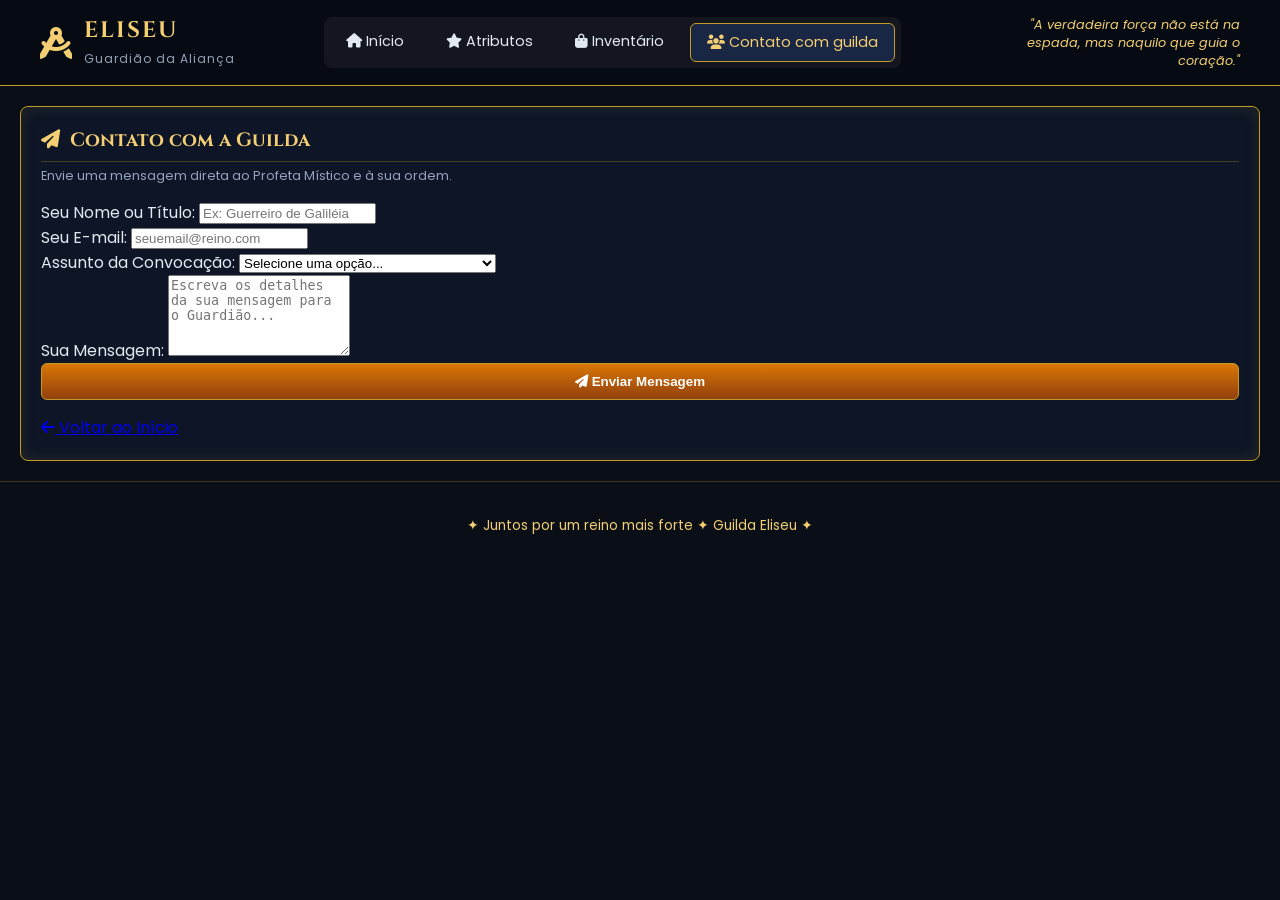
==== contato.html @ ac47299a "Add files via upload" ====
<!DOCTYPE html>
<html lang="pt-BR">
<head>
    <meta charset="UTF-8">
    <meta name="viewport" content="width=device-width, initial-scale=1.0">
    <title>Contato com a Guilda — Eliseu</title>
    <!-- Font Awesome -->
    <link rel="stylesheet" href="https://cdnjs.cloudflare.com/ajax/libs/font-awesome/6.4.0/css/all.min.css">
    <!-- Google Fonts -->
    <link href="https://fonts.googleapis.com/css2?family=Cinzel:wght@500;700&family=Poppins:wght@300;400;600&display=swap" rel="stylesheet">
    <link rel="stylesheet" href="style.css">
</head>
<body>

  <!-- CABEÇALHO -->
  <header class="header-principal">
    <div class="logo">
      <i class="fa-solid fa-compass-drafting"></i>
      <div>
        <span class="nome-logo">ELISEU</span>
        <span class="subtitulo-logo">Guardião da Aliança</span>
      </div>
    </div>
    
    <nav class="menu-navegacao">
      <a href="index.html#sobre" class="link-nav"><i class="fa-solid fa-house"></i> Início</a>
      <a href="index.html#atributos" class="link-nav"><i class="fa-solid fa-star"></i> Atributos</a>
      <a href="index.html#inventario" class="link-nav"><i class="fa-solid fa-bag-shopping"></i> Inventário</a>
      <a href="contato.html" class="link-nav ativo"><i class="fa-solid fa-users"></i> Contato com guilda</a>
    </nav>

    <div class="citacao-topo">
      "A verdadeira força não está na espada, mas naquilo que guia o coração."
    </div>
  </header>

  <main class="conteudo-principal">
    <section class="bloco-card card-moldura guilda-bloco">
      
      <h2><i class="fa-solid fa-paper-plane"></i> Contato com a Guilda</h2>
      <p class="guilda-sub">Envie uma mensagem direta ao Profeta Místico e à sua ordem.</p>

     <!-- 1. COLE O IFRAME AQUI (ANTES DO FORM) -->
    <iframe name="iframe-envio" style="display:none;" onload="if(window.formularioEnviado){ document.getElementById('form-guilda').reset(); alert('Mensagem enviada com sucesso!'); }"></iframe>

    <!-- 2. ALTERE A TAG FORM PARA FICAR COM TARGET E ID -->
    <form id="form-guilda" action="https://formspree.io/f/seu_id_aqui" method="POST" target="iframe-envio" onclick="window.formularioEnviado = true;" class="form-guilda">
      
      <div class="campo">
        <label for="nome">Seu Nome ou Título:</label>
        <input type="text" id="nome" name="nome" placeholder="Ex: Guerreiro de Galiléia" required>
      </div>

      <div class="campo">
        <label for="email">Seu E-mail:</label>
        <input type="email" id="email" name="email" placeholder="seuemail@reino.com" required>
      </div>

      <div class="campo">
        <label for="assunto">Assunto da Convocação:</label>
        <select id="assunto" name="assunto" required>
          <option value="" disabled selected>Selecione uma opção...</option>
          <option value="Pedido de Cura">Pedido de Cura e Purificação</option>
          <option value="Proposta de Aliança">Proposta de Aliança entre Guildas</option>
          <option value="Aviso de Perigo">Aviso de Perigo Ameaçando o Reino</option>
          <option value="Solicitação de Recursos">Solicitação de Recursos e Mantimentos</option>
          <option value="Outro Assunto">Outro Assunto</option>
        </select>
      </div>

      <div class="campo">
        <label for="mensagem">Sua Mensagem:</label>
        <textarea id="mensagem" name="mensagem" rows="5" placeholder="Escreva os detalhes da sua mensagem para o Guardião..." required></textarea>
      </div>

      <div class="botoes-formulario">
        <button type="submit" class="btn-guilda">
          <i class="fa-solid fa-paper-plane"></i> Enviar Mensagem
        </button>
        <a href="index.html#guilda" class="btn-guilda-voltar">
          <i class="fa-solid fa-arrow-left"></i> Voltar ao Início
        </a>
      </div>

    </form>
  </section>
</main>

  <!-- RODAPÉ -->
  <footer class="rodape-principal">
    <p>✦ Juntos por um reino mais forte ✦ Guilda Eliseu ✦</p>
  </footer>

</body>
</html>
---- style.css ----
:root {
    --bg-fundo: #090e17;
    --cor-card: #0d1527;
    --cor-borda-dourada: #c59b27;
    --cor-texto-dourado: #f3ce72;
    --cor-texto-principal: #e2e8f0;
    --cor-texto-mutado: #94a3b8;
}

html {
    scroll-behavior: smooth;
}

body {
    margin: 0;
    padding: 0;
    background-color: var(--bg-fundo);
    color: var(--cor-texto-principal);
    font-family: 'Poppins', sans-serif;
}

/* CABEÇALHO */
.header-principal {
    display: flex;
    justify-content: space-between;
    align-items: center;
    padding: 15px 40px;
    background: #060a12;
    border-bottom: 1px solid var(--cor-borda-dourada);
}

.logo {
    display: flex;
    align-items: center;
    gap: 12px;
    color: var(--cor-texto-dourado);
}

.logo i {
    font-size: 2rem;
}

.nome-logo {
    font-family: 'Cinzel', serif;
    font-size: 1.4rem;
    font-weight: 700;
    letter-spacing: 2px;
    display: block;
}

.subtitulo-logo {
    font-size: 0.75rem;
    color: var(--cor-texto-mutado);
    letter-spacing: 1px;
}

.menu-navegacao {
    display: flex;
    gap: 10px;
    background: rgba(255, 255, 255, 0.05);
    padding: 6px;
    border-radius: 8px;
}

.link-nav {
    color: var(--cor-texto-principal);
    text-decoration: none;
    padding: 8px 16px;
    border-radius: 6px;
    font-size: 0.9rem;
    transition: 0.3s;
}

.link-nav.ativo, .link-nav:hover {
    background: #1a2744;
    color: var(--cor-texto-dourado);
    border: 1px solid var(--cor-borda-dourada);
}

.citacao-topo {
    font-size: 0.8rem;
    font-style: italic;
    color: var(--cor-texto-dourado);
    max-width: 250px;
    text-align: right;
}

/* CONTEÚDO MAIN */
.conteudo-principal {
    max-width: 1300px;
    margin: 20px auto;
    padding: 0 20px;
    display: flex;
    flex-direction: column;
    gap: 20px;
}

/* MOLDURA DOURADA ESTILO JOGO */
.card-moldura {
    background: var(--cor-card);
    border: 1px solid var(--cor-borda-dourada);
    border-radius: 8px;
    padding: 20px;
    box-shadow: inset 0 0 15px rgba(197, 155, 39, 0.15);
    position: relative;
}

.card-moldura h2 {
    font-family: 'Cinzel', serif;
    color: var(--cor-texto-dourado);
    font-size: 1.2rem;
    margin-top: 0;
    margin-bottom: 15px;
    display: flex;
    align-items: center;
    gap: 10px;
    border-bottom: 1px solid rgba(197, 155, 39, 0.3);
    padding-bottom: 8px;
}

/* HERO SECTION */
.hero-banner {
    position: relative;
    height: 300px;
    border-radius: 10px;
    overflow: hidden;
    border: 1px solid var(--cor-borda-dourada);
}

.hero-img-bg {
    width: 100%;
    height: 100%;
    object-fit: cover;
    object-position: top;
}

.hero-overlay {
    position: absolute;
    inset: 0;
    background: linear-gradient(90deg, rgba(9, 14, 23, 0.95) 30%, rgba(9, 14, 23, 0.4) 100%);
}

.hero-info {
    position: absolute;
    top: 30px;
    left: 40px;
    max-width: 600px;
}

.hero-titulo {
    font-family: 'Cinzel', serif;
    font-size: 2.5rem;
    color: var(--cor-texto-dourado);
    margin: 0;
    letter-spacing: 2px;
}

.hero-subtitulo {
    font-size: 1.1rem;
    color: #cbd5e1;
    margin-top: -5px;
    margin-bottom: 20px;
}

.hero-tags {
    display: flex;
    gap: 15px;
    margin-bottom: 20px;
}

.tag-item {
    background: rgba(13, 21, 39, 0.8);
    border: 1px solid var(--cor-borda-dourada);
    padding: 8px 12px;
    border-radius: 6px;
    display: flex;
    align-items: center;
    gap: 10px;
}

.tag-item i {
    color: var(--cor-texto-dourado);
    font-size: 1.2rem;
}

.tag-item small {
    display: block;
    font-size: 0.65rem;
    color: var(--cor-texto-mutado);
}

.tag-item strong {
    font-size: 0.85rem;
}

.citacao-hero {
    font-style: italic;
    color: var(--cor-texto-dourado);
    border-left: 2px solid var(--cor-borda-dourada);
    padding-left: 10px;
    margin: 0;
    font-size: 0.9rem;
}

/* SEÇÕES DUPLAS */
.secao-dupla-topo, .secao-dupla-meio, .secao-dupla-baixo {
    display: grid;
    gap: 20px;
}

.secao-dupla-topo { grid-template-columns: 1fr 1.5fr; }
.secao-dupla-meio { grid-template-columns: 2fr 1fr; }
.secao-dupla-baixo { grid-template-columns: 2fr 1fr; }

/* SOBRE HERÓI */
.sobre-conteudo {
    display: flex;
    gap: 15px;
}

.sobre-img-box {
    width: 120px;
    height: 150px;
    border: 1px solid var(--cor-borda-dourada);
    border-radius: 6px;
    overflow: hidden;
    flex-shrink: 0;
}

.sobre-img-box img {
    width: 100%;
    height: 100%;
    object-fit: cover;
}

.sobre-texto p {
    font-size: 0.85rem;
    line-height: 1.4;
    color: #cbd5e1;
    margin: 0 0 10px 0;
}

/* ATRIBUTOS & HABILIDADES */
.grid-atributos-habilidades {
    display: grid;
    grid-template-columns: 1fr 1fr;
    gap: 20px;
}

.coluna-atributos h3, .coluna-habilidades h3 {
    font-size: 0.95rem;
    color: var(--cor-texto-dourado);
    margin-bottom: 12px;
}

.item-bar {
    margin-bottom: 10px;
}

.bar-info {
    display: flex;
    justify-content: space-between;
    font-size: 0.8rem;
    margin-bottom: 4px;
}

.bar-bg {
    background: #1e293b;
    height: 8px;
    border-radius: 4px;
    overflow: hidden;
}

.bar-fill { height: 100%; border-radius: 4px; }
.bar-fill.blue { background: #3b82f6; }
.bar-fill.purple { background: #a855f7; }
.bar-fill.green { background: #22c55e; }
.bar-fill.orange { background: #f97316; }
.bar-fill.orange-light { background: #fb923c; }
.bar-fill.teal { background: #14b8a6; }
.bar-fill.red { background: #ef4444; }

/* CORES DOS ÍCONES */
.icon-blue { color: #3b82f6; }
.icon-purple { color: #a855f7; }
.icon-green { color: #22c55e; }
.icon-orange { color: #f97316; }
.icon-orange-light { color: #fb923c; }
.icon-teal { color: #14b8a6; }
.icon-red { color: #ef4444; }

/* HABILIDADES */
.hab-item {
    display: flex;
    align-items: center;
    gap: 10px;
    margin-bottom: 10px;
}

.hab-icon {
    width: 35px;
    height: 35px;
    border-radius: 50%;
    display: flex;
    align-items: center;
    justify-content: center;
    border: 1px solid #ffffff44;
    flex-shrink: 0;
}

.blue-bg { background: #1e3a8a; color: #60a5fa; }
.yellow-bg { background: #78350f; color: #fde047; }
.shield-bg { background: #1e293b; color: #94a3b8; }
.purple-bg { background: #581c87; color: #c084fc; }
.green-bg { background: #14532d; color: #4ade80; }

.hab-item strong {
    display: block;
    font-size: 0.85rem;
    color: var(--cor-texto-dourado);
}

.hab-item p {
    margin: 0;
    font-size: 0.75rem;
    color: var(--cor-texto-mutado);
}

/* CARDS DE 4 COLUNAS (INVENTÁRIO E CONQUISTAS) */
.grid-4-colunas {
    display: grid;
    grid-template-columns: repeat(4, 1fr);
    gap: 12px;
}

.card-item-prototipo {
    background: #0a111e;
    border: 1px solid rgba(197, 155, 39, 0.4);
    border-radius: 6px;
    padding: 12px;
    text-align: center;
    display: flex;
    flex-direction: column;
    align-items: center;
}

.img-box-prototipo {
    width: 70px;
    height: 70px;
    margin-bottom: 8px;
}

.img-box-prototipo img {
    width: 100%;
    height: 100%;
    object-fit: contain;
}

.card-item-prototipo h3 {
    font-size: 0.85rem;
    color: var(--cor-texto-principal);
    margin: 4px 0;
}

.raridade {
    font-size: 0.7rem;
    font-weight: bold;
}
.raridade.lendario { color: #f59e0b; }
.raridade.raro { color: #3b82f6; }
.raridade.epico { color: #a855f7; }

.estrelas {
    color: #f59e0b;
    font-size: 0.7rem;
    margin-bottom: 6px;
}

.card-item-prototipo p {
    font-size: 0.7rem;
    color: var(--cor-texto-mutado);
    line-height: 1.2;
    margin: 0;
}

.icon-conquista {
    width: 50px;
    height: 50px;
    border: 1px solid var(--cor-borda-dourada);
    border-radius: 50%;
    display: flex;
    align-items: center;
    justify-content: center;
    font-size: 1.2rem;
    color: var(--cor-texto-dourado);
    margin-bottom: 8px;
    background: #111c30;
}

/* STATUS */
.status-lista {
    display: flex;
    flex-direction: column;
    gap: 15px;
}

.status-row {
    display: flex;
    align-items: center;
    gap: 12px;
}

.status-row i {
    font-size: 1.2rem;
}

.status-bar-container {
    flex: 1;
}

.status-head {
    display: flex;
    justify-content: space-between;
    font-size: 0.8rem;
    margin-bottom: 4px;
}

/* GUILDA */
.guilda-sub {
    font-size: 0.8rem;
    color: var(--cor-texto-mutado);
    margin-top: -10px;
    margin-bottom: 15px;
}

.btn-guilda {
    width: 100%;
    padding: 10px;
    background: linear-gradient(180deg, #d97706, #92400e);
    border: 1px solid var(--cor-borda-dourada);
    border-radius: 6px;
    color: white;
    font-weight: bold;
    cursor: pointer;
    margin-bottom: 15px;
}

.links-guilda-grid {
    display: flex;
    justify-content: space-between;
}

.link-guilda-item {
    display: flex;
    align-items: center;
    gap: 8px;
    color: var(--cor-texto-principal);
    text-decoration: none;
}

.link-guilda-item i {
    font-size: 1.2rem;
    color: var(--cor-texto-dourado);
}

.link-guilda-item strong {
    display: block;
    font-size: 0.8rem;
}

.link-guilda-item small {
    color: var(--cor-texto-mutado);
    font-size: 0.65rem;
}

/* RODAPÉ */
.rodape-principal {
    text-align: center;
    padding: 20px;
    border-top: 1px solid rgba(197, 155, 39, 0.3);
    color: var(--cor-texto-dourado);
    font-size: 0.85rem;
    margin-top: 20px;
}
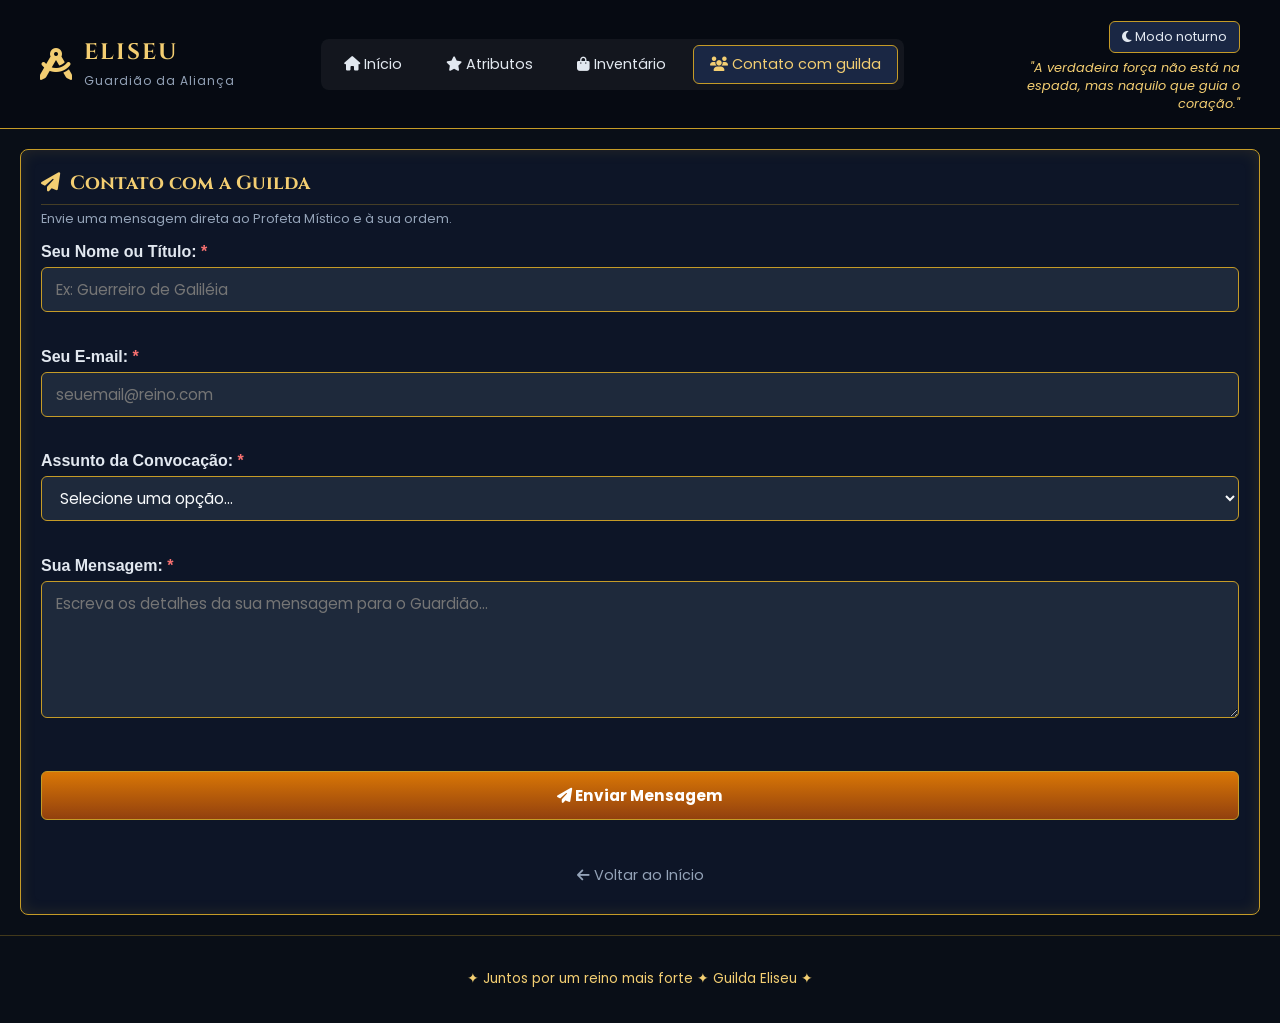
==== commit a11695b3: "Update contato.html" ====
--- a/contato.html
+++ b/contato.html
@@ -21,75 +21,89 @@
         <span class="subtitulo-logo">Guardião da Aliança</span>
       </div>
     </div>
-    
-    <nav class="menu-navegacao">
+
+    <!-- Botão hambúrguer (visível só em telas pequenas) -->
+    <button type="button" id="btn-menu" class="btn-menu" aria-label="Abrir menu" aria-expanded="false" aria-controls="menu-nav">
+      <i class="fa-solid fa-bars"></i>
+    </button>
+
+    <nav id="menu-nav" class="menu-navegacao">
       <a href="index.html#sobre" class="link-nav"><i class="fa-solid fa-house"></i> Início</a>
       <a href="index.html#atributos" class="link-nav"><i class="fa-solid fa-star"></i> Atributos</a>
       <a href="index.html#inventario" class="link-nav"><i class="fa-solid fa-bag-shopping"></i> Inventário</a>
       <a href="contato.html" class="link-nav ativo"><i class="fa-solid fa-users"></i> Contato com guilda</a>
     </nav>
 
-    <div class="citacao-topo">
-      "A verdadeira força não está na espada, mas naquilo que guia o coração."
+    <div class="header-direita">
+      <span id="saudacao" class="saudacao" aria-live="polite"></span>
+      <button type="button" id="btn-tema" class="btn-tema" aria-pressed="false"><i class="fa-solid fa-moon"></i> <span>Modo noturno</span></button>
+      <div class="citacao-topo">"A verdadeira força não está na espada, mas naquilo que guia o coração."</div>
     </div>
   </header>
 
   <main class="conteudo-principal">
     <section class="bloco-card card-moldura guilda-bloco">
-      
+
       <h2><i class="fa-solid fa-paper-plane"></i> Contato com a Guilda</h2>
       <p class="guilda-sub">Envie uma mensagem direta ao Profeta Místico e à sua ordem.</p>
 
-     <!-- 1. COLE O IFRAME AQUI (ANTES DO FORM) -->
-    <iframe name="iframe-envio" style="display:none;" onload="if(window.formularioEnviado){ document.getElementById('form-guilda').reset(); alert('Mensagem enviada com sucesso!'); }"></iframe>
+      <!-- novalidate: desliga a validação padrão do navegador; quem valida é o JavaScript -->
+      <form id="form-guilda" class="form-guilda" action="https://formspree.io/f/mppdzrov" method="POST" novalidate>
 
-    <!-- 2. ALTERE A TAG FORM PARA FICAR COM TARGET E ID -->
-    <form id="form-guilda" action="https://formspree.io/f/seu_id_aqui" method="POST" target="iframe-envio" onclick="window.formularioEnviado = true;" class="form-guilda">
-      
-      <div class="campo">
-        <label for="nome">Seu Nome ou Título:</label>
-        <input type="text" id="nome" name="nome" placeholder="Ex: Guerreiro de Galiléia" required>
-      </div>
+        <div class="campo">
+          <label for="nome">Seu Nome ou Título: <span class="obrig">*</span></label>
+          <input type="text" id="nome" name="nome" placeholder="Ex: Guerreiro de Galiléia" autocomplete="name" required>
+          <small class="erro" id="erro-nome"></small>
+        </div>
 
-      <div class="campo">
-        <label for="email">Seu E-mail:</label>
-        <input type="email" id="email" name="email" placeholder="seuemail@reino.com" required>
-      </div>
+        <div class="campo">
+          <label for="email">Seu E-mail: <span class="obrig">*</span></label>
+          <input type="email" id="email" name="email" placeholder="seuemail@reino.com" autocomplete="email" required>
+          <small class="erro" id="erro-email"></small>
+        </div>
 
-      <div class="campo">
-        <label for="assunto">Assunto da Convocação:</label>
-        <select id="assunto" name="assunto" required>
-          <option value="" disabled selected>Selecione uma opção...</option>
-          <option value="Pedido de Cura">Pedido de Cura e Purificação</option>
-          <option value="Proposta de Aliança">Proposta de Aliança entre Guildas</option>
-          <option value="Aviso de Perigo">Aviso de Perigo Ameaçando o Reino</option>
-          <option value="Solicitação de Recursos">Solicitação de Recursos e Mantimentos</option>
-          <option value="Outro Assunto">Outro Assunto</option>
-        </select>
-      </div>
+        <div class="campo">
+          <label for="assunto">Assunto da Convocação: <span class="obrig">*</span></label>
+          <select id="assunto" name="assunto" required>
+            <option value="" disabled selected>Selecione uma opção...</option>
+            <option value="Pedido de Cura">Pedido de Cura e Purificação</option>
+            <option value="Proposta de Aliança">Proposta de Aliança entre Guildas</option>
+            <option value="Aviso de Perigo">Aviso de Perigo Ameaçando o Reino</option>
+            <option value="Solicitação de Recursos">Solicitação de Recursos e Mantimentos</option>
+            <option value="Outro Assunto">Outro Assunto</option>
+          </select>
+          <small class="erro" id="erro-assunto"></small>
+        </div>
 
-      <div class="campo">
-        <label for="mensagem">Sua Mensagem:</label>
-        <textarea id="mensagem" name="mensagem" rows="5" placeholder="Escreva os detalhes da sua mensagem para o Guardião..." required></textarea>
-      </div>
+        <div class="campo">
+          <label for="mensagem">Sua Mensagem: <span class="obrig">*</span></label>
+          <textarea id="mensagem" name="mensagem" rows="5" placeholder="Escreva os detalhes da sua mensagem para o Guardião..." required></textarea>
+          <small class="erro" id="erro-mensagem"></small>
+        </div>
 
-      <div class="botoes-formulario">
-        <button type="submit" class="btn-guilda">
-          <i class="fa-solid fa-paper-plane"></i> Enviar Mensagem
-        </button>
-        <a href="index.html#guilda" class="btn-guilda-voltar">
-          <i class="fa-solid fa-arrow-left"></i> Voltar ao Início
-        </a>
-      </div>
+        <!-- Mensagem geral de sucesso / erro (sem alert) -->
+        <p id="status-form" class="status-form" role="status" aria-live="polite"></p>
 
-    </form>
-  </section>
-</main>
+        <div class="botoes-formulario">
+          <button type="submit" class="btn-guilda" id="btn-enviar">
+            <i class="fa-solid fa-paper-plane"></i> Enviar Mensagem
+          </button>
+          <a href="index.html#guilda" class="btn-guilda-voltar">
+            <i class="fa-solid fa-arrow-left"></i> Voltar ao Início
+          </a>
+        </div>
+      </form>
+    </section>
+  </main>
 
   <!-- RODAPÉ -->
   <footer class="rodape-principal">
     <p>✦ Juntos por um reino mais forte ✦ Guilda Eliseu ✦</p>
   </footer>
 
+  <script src="script.js"></script>
 </body>
-</html>+</html>
+     
+       
+    
--- a/style.css
+++ b/style.css
@@ -67,6 +67,7 @@
     text-decoration: none;
     padding: 8px 16px;
     border-radius: 6px;
+    border: 1px solid transparent;
     font-size: 0.9rem;
     transition: 0.3s;
 }
@@ -121,18 +122,21 @@
 /* HERO SECTION */
 .hero-banner {
     position: relative;
-    height: 300px;
+    min-height: 300px;
     border-radius: 10px;
     overflow: hidden;
     border: 1px solid var(--cor-borda-dourada);
 }
 
 .hero-img-bg {
+    position: absolute;
+    inset: 0;
     width: 100%;
     height: 100%;
     object-fit: cover;
-    object-position: top;
-}
+    object-position: center 30%;   /* era "top": agora a faixa visível desce um pouco */
+}
+
 
 .hero-overlay {
     position: absolute;
@@ -141,9 +145,8 @@
 }
 
 .hero-info {
-    position: absolute;
-    top: 30px;
-    left: 40px;
+    position: relative;
+    padding: 30px 40px;
     max-width: 600px;
 }
 
@@ -164,6 +167,7 @@
 
 .hero-tags {
     display: flex;
+    flex-wrap: wrap;
     gap: 15px;
     margin-bottom: 20px;
 }
@@ -219,8 +223,8 @@
 }
 
 .sobre-img-box {
-    width: 120px;
-    height: 150px;
+    width: 180px;
+    height: 180px;
     border: 1px solid var(--cor-borda-dourada);
     border-radius: 6px;
     overflow: hidden;
@@ -231,6 +235,7 @@
     width: 100%;
     height: 100%;
     object-fit: cover;
+    object-position: center;
 }
 
 .sobre-texto p {
@@ -377,7 +382,7 @@
 }
 
 .card-item-prototipo p {
-    font-size: 0.7rem;
+    font-size: 0.75rem;
     color: var(--cor-texto-mutado);
     line-height: 1.2;
     margin: 0;
@@ -434,45 +439,133 @@
 }
 
 .btn-guilda {
-    width: 100%;
-    padding: 10px;
-    background: linear-gradient(180deg, #d97706, #92400e);
-    border: 1px solid var(--cor-borda-dourada);
-    border-radius: 6px;
-    color: white;
-    font-weight: bold;
-    cursor: pointer;
-    margin-bottom: 15px;
+  display: block;                  /* Faz o link comportar-se como um bloco e respeitar as margens */
+  width: 100%;
+  padding: 12px;                   /* Aumenta ligeiramente o espaço interno */
+  background: linear-gradient(180deg, #d97706, #92400e);
+  border: 1px solid var(--cor-borda-dourada);
+  border-radius: 6px;
+  color: white;
+  font-weight: bold;
+  text-align: center;              
+  text-decoration: none;           
+  cursor: pointer;
+  margin-top: 15px;                
+  margin-bottom: 25px;             
 }
 
 .links-guilda-grid {
     display: flex;
-    justify-content: space-between;
+    flex-direction: column;
+    gap: 12px;
 }
 
 .link-guilda-item {
     display: flex;
     align-items: center;
-    gap: 8px;
+    gap: 14px;
+    padding: 10px 14px;
     color: var(--cor-texto-principal);
     text-decoration: none;
+    background: #0a111e;
+    border: 1px solid rgba(197, 155, 39, 0.4);
+    border-radius: 6px;
+    transition: border-color 0.3s ease, background 0.3s ease;
+}
+
+.link-guilda-item:hover {
+    border-color: var(--cor-borda-dourada);
+    background: #111c30;
 }
 
 .link-guilda-item i {
-    font-size: 1.2rem;
+    width: 28px;
+    text-align: center;
+    font-size: 1.4rem;
     color: var(--cor-texto-dourado);
 }
 
 .link-guilda-item strong {
     display: block;
+    font-size: 0.9rem;
+}
+
+.link-guilda-item small {
+    display: block;
     font-size: 0.8rem;
-}
-
-.link-guilda-item small {
     color: var(--cor-texto-mutado);
-    font-size: 0.65rem;
-}
-
+    word-break: break-word;
+}
+
+/* ===== ESTILIZAÇÃO DO FORMULÁRIO DE CONTATO ===== */
+
+/* Espaçamento entre cada campo do formulário */
+.campo {
+  display: flex;
+  flex-direction: column; /* Rótulo por cima e campo por baixo */
+  margin-bottom: 18px;    /* Afasta um campo do outro */
+  text-align: left;
+}
+
+/* Estilo do rótulo (texto explicativo) */
+.campo label {
+  font-weight: 600;
+  margin-bottom: 6px;
+  color: var(--cor-texto-principal, #e2e8f0);
+}
+
+/* Estilo padronizado das caixas de entrada (Inputs, Select e Textarea) */
+.campo input,
+.campo select,
+.campo textarea {
+  width: 100%;
+  padding: 10px 14px;
+  background-color: #1e293b;               
+  border: 1px solid var(--cor-borda-dourada, #475569);
+  border-radius: 6px;
+  color: #f8fafc;
+  font-family: inherit;
+  font-size: 0.95rem;
+  box-sizing: border-box;                    
+  transition: border-color 0.3s ease;
+}
+
+/* Destaque ao clicar no campo */
+.campo input:focus,
+.campo select:focus,
+.campo textarea:focus {
+  outline: none;
+  border-color: #d97706;                    
+}
+
+/* Fundo das opções do menu suspenso */
+.campo select option {
+  background-color: #0f172a;
+  color: white;
+}
+
+/* Organização dos botões no fundo */
+.botoes-formulario {
+  display: flex;
+  flex-direction: column;
+  gap: 12px;
+  margin-top: 20px;
+}
+
+.btn-guilda-voltar {
+  display: block;
+  text-align: center;
+  color: var(--cor-texto-mutado, #94a3b8);
+  text-decoration: none;
+  font-size: 0.9rem;
+  padding: 8px;
+}
+
+.btn-guilda-voltar:hover {
+  color: white;
+}
+
+  
 /* RODAPÉ */
 .rodape-principal {
     text-align: center;
@@ -481,4 +574,163 @@
     color: var(--cor-texto-dourado);
     font-size: 0.85rem;
     margin-top: 20px;
-}+}
+
+
+/* ==========================================================
+   PARTE 2 — ESTADOS DINÂMICOS (o JavaScript alterna as classes)
+   ========================================================== */
+
+.bar-fill { transition: width 0.5s ease; }
+a:focus-visible, button:focus-visible, input:focus-visible { outline: 2px solid var(--cor-texto-dourado); outline-offset: 2px; }
+.btn-guilda:hover { filter: brightness(1.15); }
+button.btn-guilda { font-family: inherit; font-size: 0.95rem; }
+.btn-guilda:disabled { opacity: 0.6; cursor: not-allowed; }
+
+/* Cabeçalho: saudação, tema e hambúrguer */
+.header-direita { display: flex; flex-direction: column; align-items: flex-end; gap: 6px; }
+.saudacao { font-family: 'Cinzel', serif; color: var(--cor-texto-dourado); font-size: 0.95rem; }
+.btn-tema, .btn-secundario, .btn-filtro {
+    background: #1a2744; color: var(--cor-texto-principal); font-family: inherit;
+    border: 1px solid var(--cor-borda-dourada); border-radius: 6px; cursor: pointer;
+    padding: 6px 12px; font-size: 0.8rem; transition: 0.3s;
+}
+.btn-tema:hover, .btn-secundario:hover, .btn-filtro:hover { color: var(--cor-texto-dourado); }
+.btn-menu {
+    display: none;
+    background: none;
+    color: var(--cor-texto-dourado);
+    border: 1px solid var(--cor-borda-dourada);
+    border-radius: 6px;
+    font-size: 1.3rem;
+    padding: 6px 12px;
+    cursor: pointer;
+    transition: background 0.3s ease, color 0.3s ease; 
+}
+
+/* hover = mouse em cima | active = toque no celular | aria-expanded = menu aberto */
+.btn-menu:hover,
+.btn-menu:active,
+.btn-menu[aria-expanded="true"] {
+    background: #1a2744;
+    color: #ffffff;
+}
+
+/* "Ver história completa" */
+.historia-extra { max-height: 0; opacity: 0; overflow: hidden; transition: max-height 0.5s ease, opacity 0.4s ease; }
+.historia-extra.revelado { max-height: 500px; opacity: 1; }
+.btn-secundario { margin-top: 6px; }
+
+/* Inventário: filtros, contador e cards dinâmicos */
+.inventario-topo { display: flex; justify-content: space-between; align-items: center; flex-wrap: wrap; gap: 10px; margin-bottom: 12px; }
+.filtros { display: flex; gap: 8px; flex-wrap: wrap; }
+.btn-filtro.ativo { background: #3b2a08; color: var(--cor-texto-dourado); box-shadow: inset 0 0 8px rgba(197, 155, 39, 0.4); }
+.contador-itens { font-size: 0.8rem; color: var(--cor-texto-mutado); }
+.card-dinamico { position: relative; opacity: 0; transform: translateY(10px); transition: opacity 0.4s ease, transform 0.4s ease; }
+.card-dinamico.revelado { opacity: 1; transform: none; }
+.icone-item { font-size: 2.6rem; color: var(--cor-texto-dourado); line-height: 70px; }
+.btn-fav { position: absolute; top: 6px; right: 6px; background: none; border: none; color: var(--cor-texto-mutado); cursor: pointer; font-size: 1rem; }
+.btn-fav.ativo { color: #ef4444; }
+
+/* XP */
+.xp-controles { margin-top: 15px; }
+.xp-controles .btn-guilda { margin-bottom: 10px; }
+.msg-xp { font-size: 0.8rem; color: var(--cor-texto-mutado); min-height: 1.2em; margin: 0; }
+.msg-xp.levelup { color: #4ade80; font-weight: 600; font-size: 0.95rem; animation: pulsar 0.6s ease 2; }
+@keyframes pulsar { 50% { transform: scale(1.06); } }
+
+/* Formulário: estados de erro / sucesso */
+.obrig { color: #f87171; }
+.erro { color: #f87171; font-size: 0.78rem; min-height: 1.1em; margin-top: 4px; }
+.campo.invalido input, .campo.invalido select, .campo.invalido textarea { border-color: #ef4444; }
+.campo.valido input, .campo.valido select, .campo.valido textarea { border-color: #22c55e; }
+.status-form { font-size: 0.9rem; margin: 0; padding: 0; }
+.status-form.sucesso, .status-form.erro-geral, .status-form.enviando { padding: 10px 12px; border-radius: 6px; border: 1px solid; }
+.status-form.sucesso { color: #4ade80; border-color: #22c55e; background: rgba(34, 197, 94, 0.1); }
+.status-form.erro-geral { color: #f87171; border-color: #ef4444; background: rgba(239, 68, 68, 0.1); }
+.status-form.enviando { color: var(--cor-texto-dourado); border-color: var(--cor-borda-dourada); }
+
+/* Modo noturno da guilda (classe no <body>) */
+body.modo-noturno {
+    --bg-fundo: #02030a;
+    --cor-card: #060a18;
+    --cor-borda-dourada: #8b9cf0;
+    --cor-texto-dourado: #c7d2fe;
+    --cor-texto-principal: #e5e7fb;
+    --cor-texto-mutado: #8b93b8;
+}
+body.modo-noturno .header-principal { background: #01020a; }
+body.modo-noturno .card-item-prototipo { background: #04071a; }
+
+
+/* ===== TABLET E CELULAR: menu hambúrguer ===== */
+@media (max-width: 1000px) {
+    .header-principal { flex-wrap: wrap; padding: 12px 20px; gap: 10px; }
+    .btn-menu { display: block; }
+    .menu-navegacao { display: none; flex-direction: column; width: 100%; order: 3; }
+    .menu-navegacao.aberto { display: flex; }
+    .header-direita { flex-direction: row; align-items: center; justify-content: space-between; width: 100%; order: 4; }
+    .citacao-topo { display: none; }
+}
+
+/* ===== TABLET: layout em 1 coluna ===== */
+@media (max-width: 900px) {
+    .secao-dupla-topo, .secao-dupla-meio, .secao-dupla-baixo { grid-template-columns: 1fr; }
+    .grid-4-colunas { grid-template-columns: repeat(2, 1fr); }
+}
+
+/* ===== CELULAR ===== */
+@media (max-width: 600px) {
+    .hero-img-bg { object-position: 70% 30%; }
+    .hero-banner { height: auto; min-height: 420px; }
+    .hero-info { padding: 20px; }
+    .hero-tags { flex-wrap: wrap; }
+    .grid-atributos-habilidades { grid-template-columns: 1fr; }
+    .sobre-conteudo { flex-direction: column; align-items: center; }
+    .links-guilda-grid { flex-direction: column; gap: 12px; }
+}
+
+/* ===== CELULAR PEQUENO ===== */
+@media (max-width: 420px) {
+    .grid-4-colunas { grid-template-columns: 1fr; }
+}
+
+/* ===== Acessibilidade: reduz animações se o usuário pediu no sistema ===== */
+@media (prefers-reduced-motion: reduce) {
+    html { scroll-behavior: auto; }
+    *, *::before, *::after { transition-duration: 0.01ms !important; animation-duration: 0.01ms !important; animation-iteration-count: 1 !important; }
+}
+.img-box-prototipo img[src$="pocao_de_cura.png"],
+.img-box-prototipo img[src$="trofeu_da_alianca.png"] {
+    object-fit: cover;
+    border-radius: 6px;
+}
+/* Efeito ao passar o mouse nos cards (inventário e conquistas),
+   igual ao dos links de contato */
+.card-item-prototipo {
+    transition: border-color 0.3s ease, background 0.3s ease;
+}
+
+/* os cards do inventário já têm transição de entrada; mantemos as duas */
+.card-item-prototipo.card-dinamico {
+    transition: opacity 0.4s ease, transform 0.4s ease,
+                border-color 0.3s ease, background 0.3s ease;
+}
+
+.card-item-prototipo:hover {
+    border-color: var(--cor-borda-dourada);
+    background: #111c30;
+}
+body.modo-noturno .card-item-prototipo:hover {
+    background: #0b1230;
+}
+/* Filtros do inventário: mesmo efeito ao passar o mouse dos cards */
+.btn-filtro:not(.ativo):hover {
+    border-color: var(--cor-texto-dourado);
+    background: #111c30;
+    color: var(--cor-texto-dourado);
+}
+   
+ 
+    
+ 
